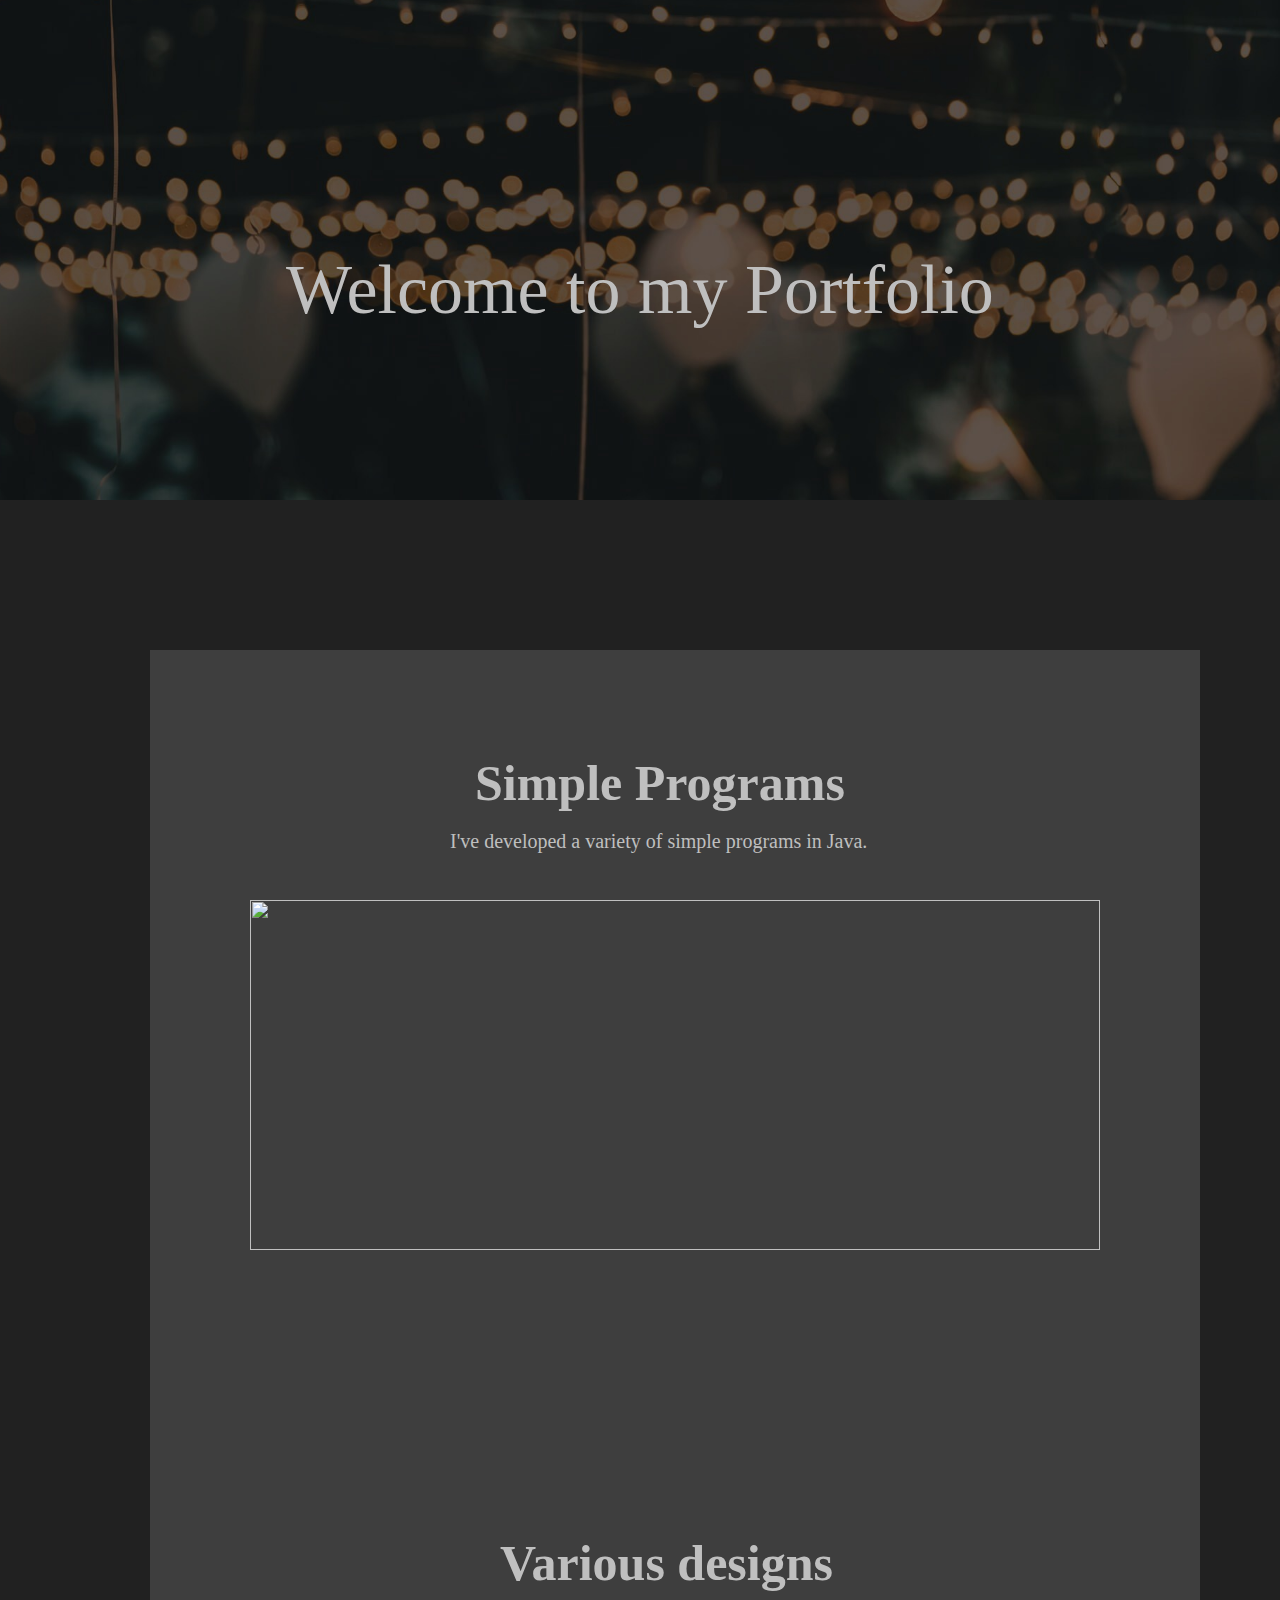
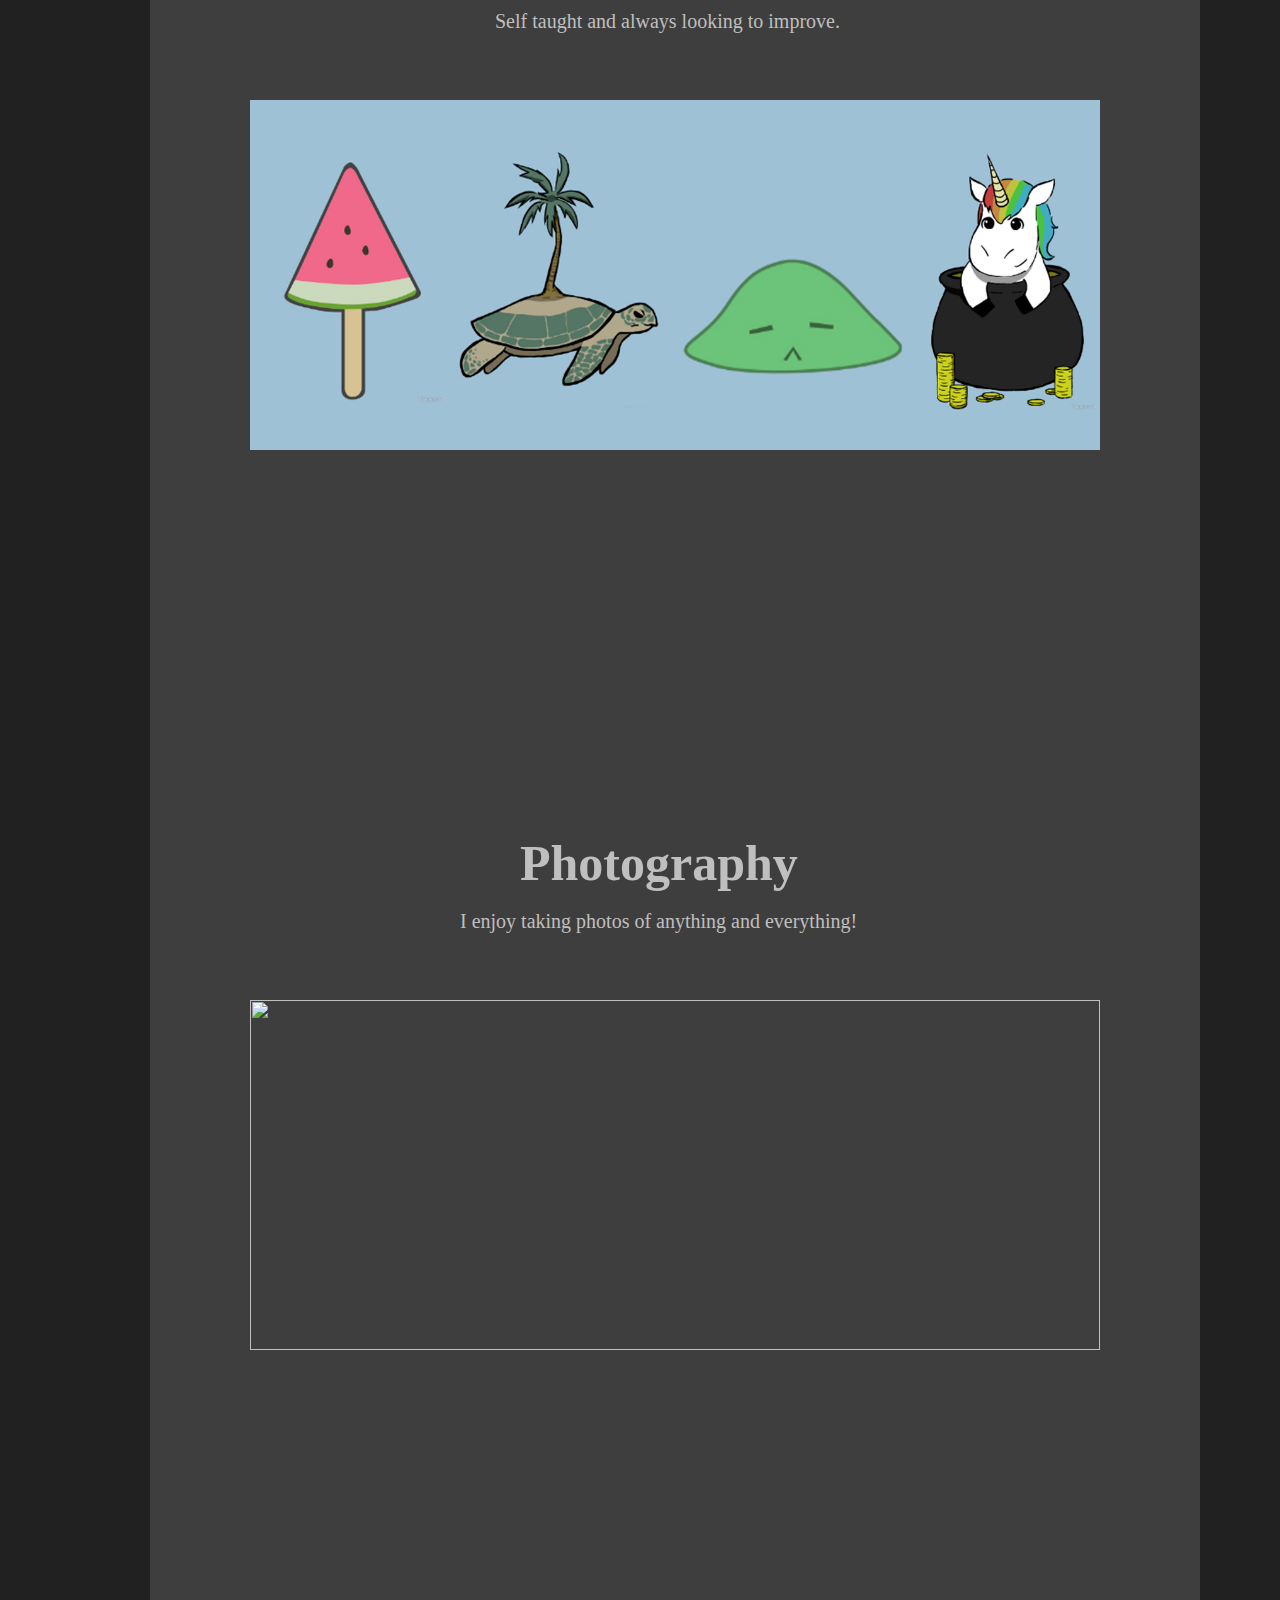
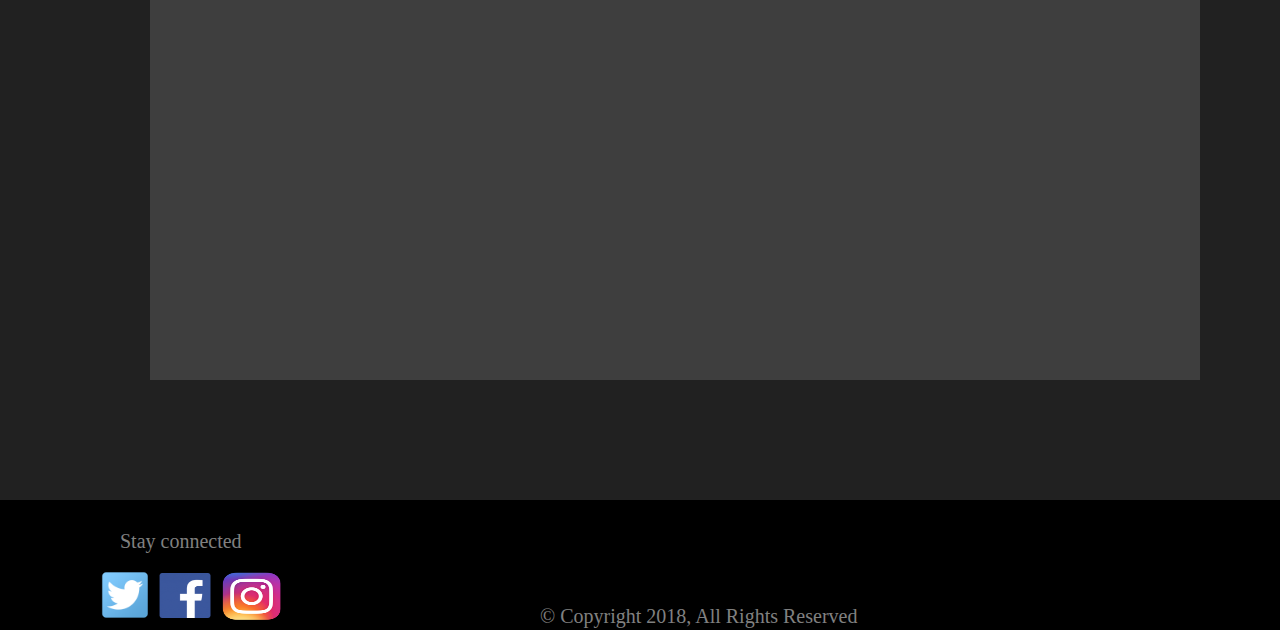
==== index.html @ 3b2b1d7b "Update index.html" ====
<html>
	<head>
		<link rel="stylesheet" href="styles.css">	
				<title>Sharjah Bechir Portfolio</title>
			
	</head>
	
		<style>
		.content {
		  max-width: 500px;
		  margin: auto;
		}
		</style>
			
		<body bgcolor="#212121">	
			
			<div class="bannerheader">
				<img src="images/banner.jpg" height="550px" width="1350px"</img>
				<ul class="whatever">
						   
					<li class="Home"><a href="index.html">Home</a></li>
				</ul>
			</div>				 
			</div>	
			
			<div class="bodybox"></div>
			
			<h1 class="homeh1">Simple Programs</h1>
				<p class="homep1">I've developed a variety of simple programs in Java.</p>		
						<div class="homeprogram_banner">
						<img src="images/program_banner.png" height="350px" width="850px"</img>
						</div>	
						
		
			<h1 class="homeh2">Various designs</h1>
				<p class="homep2">Self taught and always looking to improve.</p>
				<div class="homedesign_banner">
						<img src="images/design_banner.png" height="350px" width="850px"</img>
						</div>	
			
			<h1 class="homeh3">Photography</h1>
				<p class="homep3">I enjoy taking photos of anything and everything!</p>
				<div class="homephotography_banner">
						<img src="images/photography_banner.png" height="350px" width="850px"</img>
						</div>	
		
		
			<p class="homeheadertitle">Welcome to my Portfolio</p>
			
		</body>
			
		<footer>
			<div class="homebox1">
			</div>
			
			<div class="hometwitter">
				<a href="https://twitter.com/TheNekotomic"><img src="images/twitter.png" height="50px" width="50px"</img></a>
			</div>
			<div class="homefacebook">
				<a href="https://www.facebook.com/sharjahbechir"><img src="images/facebook.png" height="45px" width="90px"</img></a>
			</div>
			<div class="homeinstagram">
				<a href="https://www.instagram.com/ergotiggers/"><img src="images/instagram.png" height="53px" width="65px"</img></a>
			</div>
			<p class="homefooter1"> 
			Stay connected
			</p>
			<p class="homefooter2"> 
			© Copyright 2018, All Rights Reserved 
			</p>
		</footer>
			
		
</html>
---- styles.css ----
a:hover{	
text-decoration: #c1c1c1					
}
a:link {
text-decoration: #c1c1c1;
color: #c1c1c1;
}
a:visited {
text-decoration: #c1c1c1;
color: #c1c1c1;
}
a:active {
text-decoration: #c1c1c1;					
color: #ed9f38;	
}
.nav {
position: absolute;
top: 49px;
}
.headerh1{
color: #c1c1c1;
left: 800px;
top: 60px;
}
.bodybox{
position: absolute;
left:150px;
top:650px;
width:1050px;
height:2930px;
background-color:#3E3E3E ;
}
.whatever {
list-style-type: none;
float: left;
}
.MyPortfolio{
position: absolute;
left: 800px;
top: 30px;
font: 20px Georgia, serif;
}
.Home{
position: absolute;
left: 800px;
top: 30px;
font: 20px Georgia, serif;
}
.About{
position: absolute;
font: 20px Georgia, serif;
left: 920px;
top: 30px;
}
.Gallery{
position: absolute;
font: 20px Georgia, serif;
left: 1050px;
top: 30px;
}

.UC{
position: absolute;
font: 20px Georgia, serif;
left: 1200px;
top: 30px;
}
.homeheadertitle{
position: absolute;
left:286px;
top:180px;	
width:900px;
height:600px;
color: #BFBFBF;
font: 70px Georgia, serif;
}
.homeheadertitlebox{
position: absolute;
left:150px;
top:650px;
width:1050px;
height:2930px;
background-color:#212121;
}
.bannerheader{
position: absolute;
left:-10px;
top: -50px;
}
						/* START Home.html */
.homebodybox{
width: 300px;
height: 100px;
border: 1px solid black; 	
}
.homeh1{
position: absolute;
left:475px;
top:720;
font-size: 50px;
color: #BFBFBF;
}
.homep1{
position: absolute;
left:450px;
top:810px;	
height:600px;
font-size: 20px;
color: #BFBFBF;
}
.homeprogram_banner{
position:absolute;
left:250px;
top:900px;	
}
.homeh2{
position: absolute;
left:500px;
top:1500;
font-size: 50px;
color: #BFBFBF;
}
.homep2{
position: absolute;
left:495px;
top:1590;
font-size: 20px;
color: #BFBFBF;
}
.homedesign_banner{
position:absolute;
left:250px;
top:1700px;	
}
.homeh3{
position: absolute;
left:520px;
width: 300px;
top:2400px;
font-size: 50px;
color: #BFBFBF;
}
.homep3{
position: absolute;
left:460px;
width:500px;
top:2490px;
font-size: 20px;
color: #BFBFBF;
}
.homephotography_banner{
position:absolute;
left:250px;
top:2600px;
}
					/* END Home.html */
					
				
					/*START Homefooter*/
.homefooter1{
color: grey;
position: absolute;
left:120px;
top:3710px;
font: 20px Georgia, serif;
}
.homefooter2{
color: grey;
position: absolute;
left:540px;
top:3785px;
font: 20px Georgia, serif;
}
.homebox1{
position: absolute;
left:0px;
top:3700px;
width:1350px;
height:130px;
background-color:#000000;
}
.hometwitter{
position: absolute;
left:100px;
top:3770px;	
}
.homefacebook{
position: absolute;
left:140px;
top:3773px;	
}
.homeinstagram{
position: absolute;
left:220px;
top:3770px;	
}
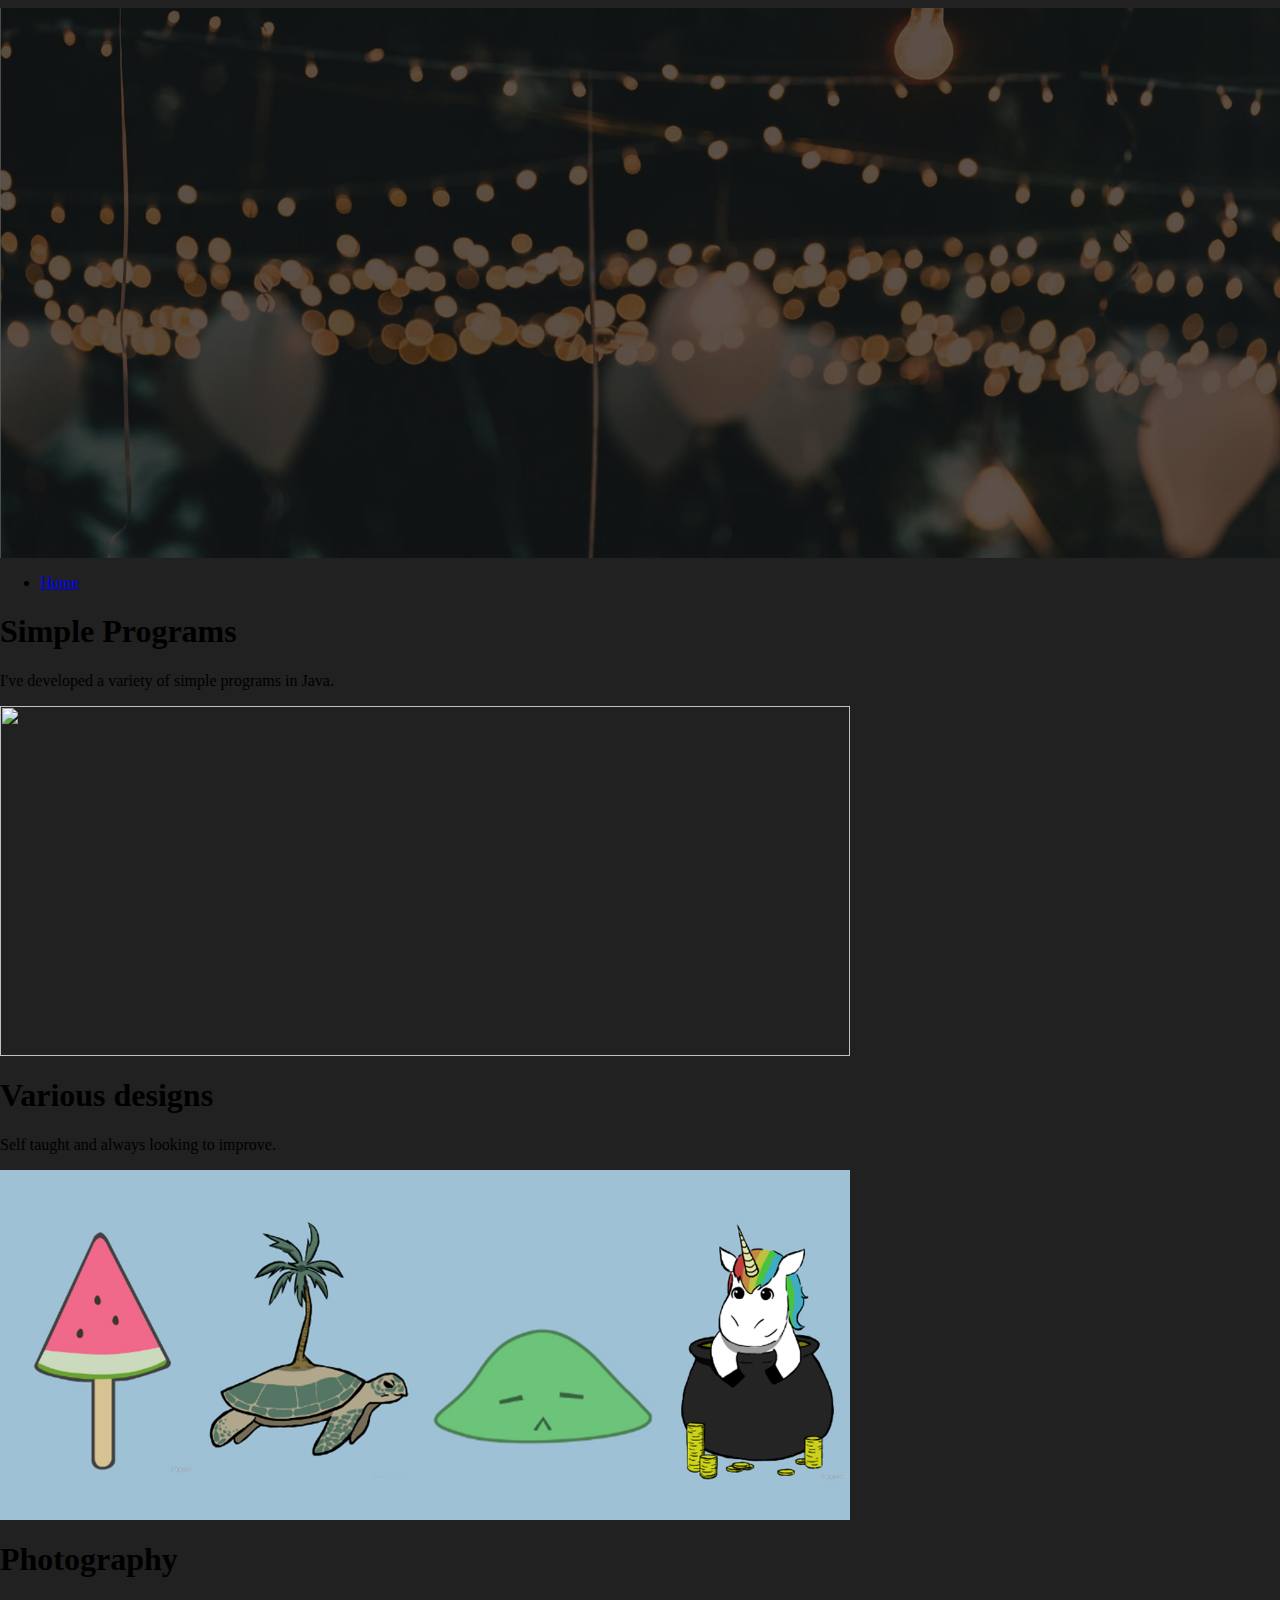
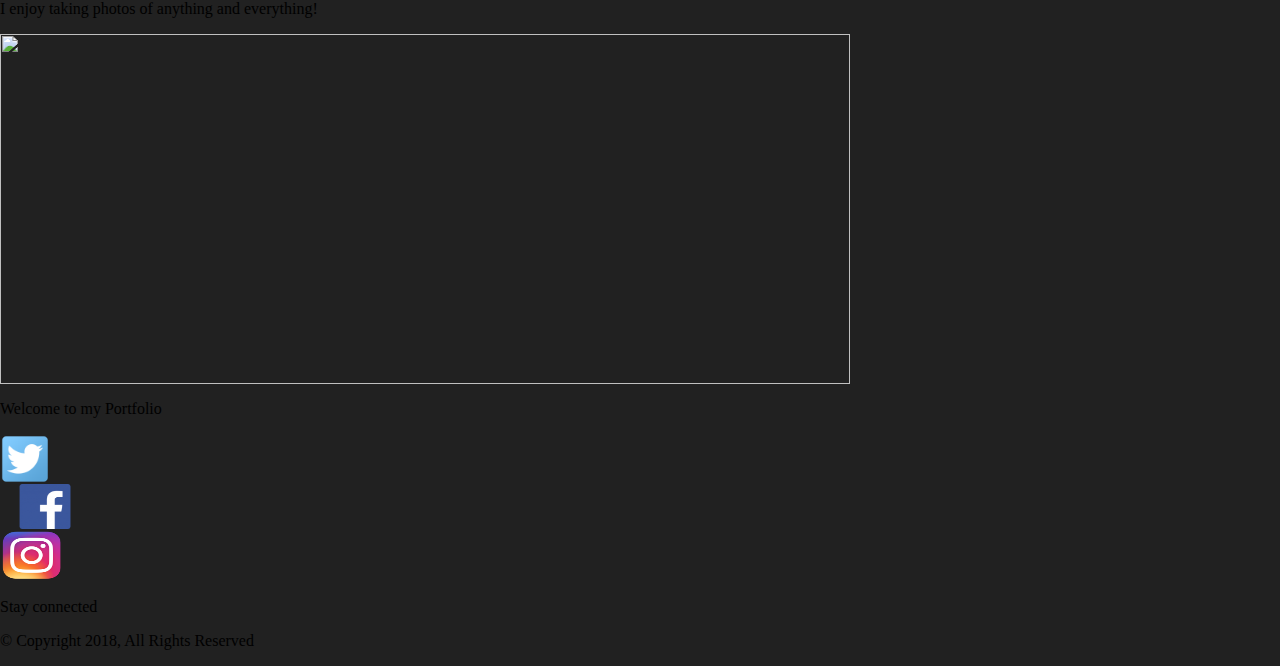
==== commit e702048f: "Update index.html" ====
--- a/index.html
+++ b/index.html
@@ -1,14 +1,13 @@
 <html>
 	<head>
-		<link rel="stylesheet" href="styles.css">	
 				<title>Sharjah Bechir Portfolio</title>
 			
 	</head>
 	
 		<style>
-		.content {
-		  max-width: 500px;
-		  margin: auto;
+		body {
+		  margin-left: auto;
+		  margin-right: auto;
 		}
 		</style>
 			
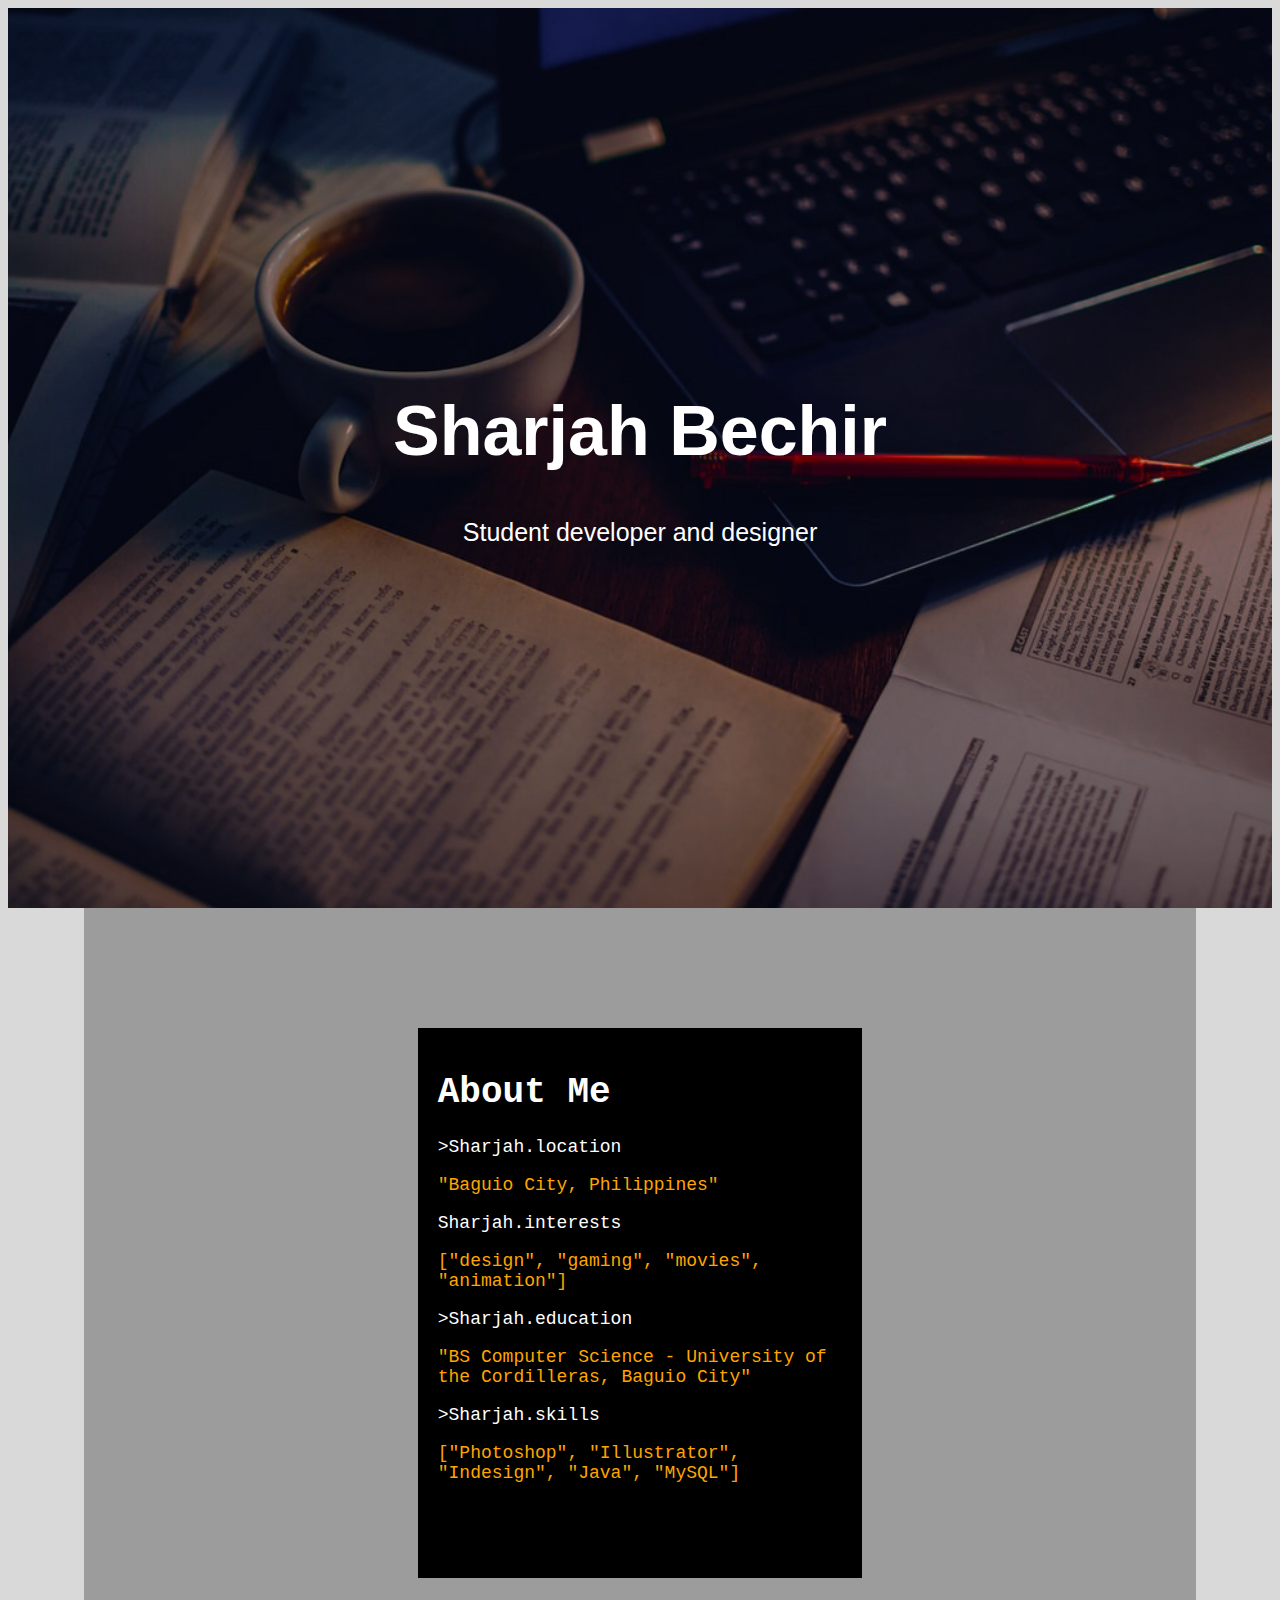
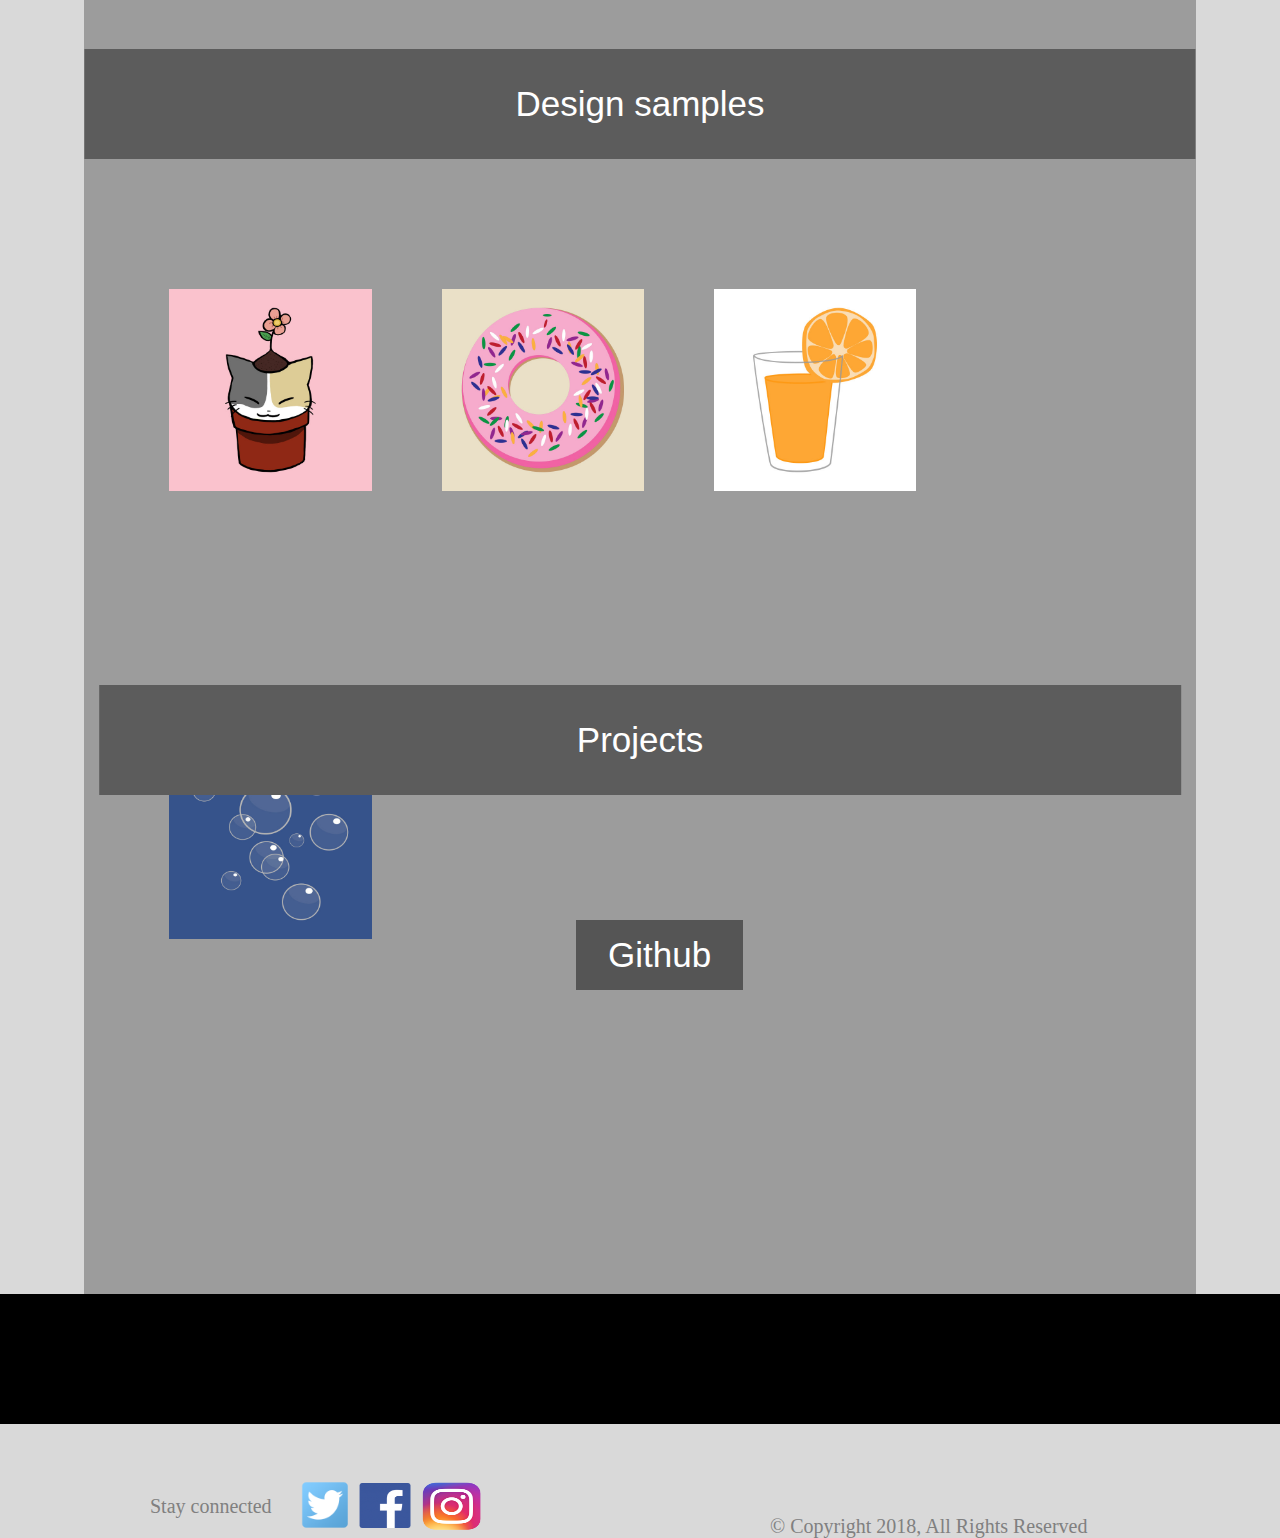
==== commit e8747a01: "Update index.html" ====
--- a/index.html
+++ b/index.html
@@ -1,53 +1,73 @@
 <html>
 	<head>
-				<title>Sharjah Bechir Portfolio</title>
+		<link rel="stylesheet" href="styles.css">	
+		<title>Sharjah Bechir Portfolio</title>
 			
-	</head>
+	</head>	
 	
-		<style>
-		body {
-		  margin-left: auto;
-		  margin-right: auto;
-		}
-		</style>
+		<body>
+			<div class="banner-image">
+				<div class="banner-text">
+					<h1> Sharjah Bechir </h1>
+						<div class="banner-subtext">
+							<p>Student developer and designer</p>
+						</div>
+				</div>				 	
+			</div>
 			
-		<body bgcolor="#212121">	
+			<div class="box">	
+		
+				<div class="outer-container">
+					<div class="inner-container">
+							<h1> About Me </h1>
+								<p> >Sharjah.location </p>
+									<div class="inner-container-text">
+										<p>"Baguio City, Philippines"</p>
+									</div>
+					
+								<p>Sharjah.interests</p>
+									<div class="inner-container-text">
+									<p>["design", "gaming", "movies", "animation"]</p>
+									</div>
+					
+								<p>>Sharjah.education</p>
+									<div class="inner-container-text">
+									<p>"BS Computer Science - University of the Cordilleras, Baguio City"</p>
+									</div>
+								<p>>Sharjah.skills</p>
+									<div class="inner-container-text">
+									<p>["Photoshop", "Illustrator", "Indesign", "Java", "MySQL"]</p>
+									</div>
+					</div>
+				</div>
+		
+				<div class="designs-top">
+						<p>Design samples</p>
+				</div>
+				
+				<div class="column">
+						<img src="images/cat.jpg" alt="Snow" style="width:100%">
+					</div>
+					<div class="column">
+						<img src="images/donut.jpg" alt="Forest" style="width:100%">
+					</div>
+					<div class="column">
+						<img src="images/juice.jpg" alt="Mountains" style="width:100%">
+					</div>
+					<div class="column">
+						<img src="images/bubbles.jpg" alt="Mountains" style="width:100%">
+					</div>		
+				</div>
+			</div>
 			
-			<div class="bannerheader">
-				<img src="images/banner.jpg" height="550px" width="1350px"</img>
-				<ul class="whatever">
-						   
-					<li class="Home"><a href="index.html">Home</a></li>
-				</ul>
-			</div>				 
-			</div>	
+			<div class="projects-top">
+				<p>Projects</p>						
+			</div>
 			
-			<div class="bodybox"></div>
-			
-			<h1 class="homeh1">Simple Programs</h1>
-				<p class="homep1">I've developed a variety of simple programs in Java.</p>		
-						<div class="homeprogram_banner">
-						<img src="images/program_banner.png" height="350px" width="850px"</img>
-						</div>	
-						
+				<button class ="link"  type="button" onclick="window.location.href = 'https://github.com/SharjahBechir';"> Github </button>
+
+		</body>
 		
-			<h1 class="homeh2">Various designs</h1>
-				<p class="homep2">Self taught and always looking to improve.</p>
-				<div class="homedesign_banner">
-						<img src="images/design_banner.png" height="350px" width="850px"</img>
-						</div>	
-			
-			<h1 class="homeh3">Photography</h1>
-				<p class="homep3">I enjoy taking photos of anything and everything!</p>
-				<div class="homephotography_banner">
-						<img src="images/photography_banner.png" height="350px" width="850px"</img>
-						</div>	
-		
-		
-			<p class="homeheadertitle">Welcome to my Portfolio</p>
-			
-		</body>
-			
 		<footer>
 			<div class="homebox1">
 			</div>
@@ -68,6 +88,7 @@
 			© Copyright 2018, All Rights Reserved 
 			</p>
 		</footer>
-			
 		
 </html>
+		
+			
--- a/styles.css
+++ b/styles.css
@@ -0,0 +1,142 @@
+body, html {
+    height: 100%;
+	background-color: #d9d9d9;
+	font-family: sans-serif;
+	
+}
+.banner-image{ 
+	background-image:linear-gradient(rgba(0, 0, 0, 0.2), rgba(0, 0, 0, 0.2)), url("images/banner.jpg");
+	height: 100%;
+	width: 100%;
+	background-position: center;
+	background-repeat: no-repeat;
+	background-size: cover;
+	position: relative;
+}
+.banner-text{
+  text-align: center;
+  position: absolute;
+  top: 50%;
+  left: 50%;
+  font-size: 35px;
+  transform: translate(-50%, -50%);
+  color: white;
+}
+.banner-subtext{
+	font-size: 25px;
+}
+
+.outer-container{
+	margin: auto;
+	width: 80%;
+	height: 100%;
+	padding: 70px;
+}
+.inner-container{
+	position: relative;
+	margin: auto;
+	width: 50%;
+	height: 27%;
+	padding: 20px;
+	background-color: black;
+	font-size: 18px;
+	font-family:monospace;
+	color: white;	
+}
+.inner-container-text{
+	color: orange;
+}
+.box{
+	position: relative;
+	margin: auto;
+	width: 80%;
+	height: 210%;
+	padding: 50px;
+	background-color: #9c9c9c;
+	color: white;;
+}
+.designs-top{
+	position: relative;
+	margin: auto;
+	width: 100%;
+	background-color: #5c5c5c;
+	text-align: center;
+	position: absolute;
+	top: 40%;
+	left: 50%;
+	font-size: 35px;
+	transform: translate(-50%, -50%);
+	color: white;
+}
+.column {
+  position: relative;
+  bottom: 60%;
+  height: 20%;
+  width: 20%;
+  float: left;
+  padding: 35px;
+}
+.projects-top{
+	position: relative;
+	margin: auto;
+	width: 84.5%;
+	background-color: #5c5c5c;
+	text-align: center;
+	position: absolute;
+	top: 260%;
+	left: 50%;
+	font-size: 35px;
+	transform: translate(-50%, -50%);
+	color: white;
+}
+.link{
+	position: absolute;
+	margin: auto;
+	background-color: #555555;
+	border: none;
+	color: white;	
+	padding: 15px 32px;
+	text-align: center;
+	text-decoration: none;
+	display: inline-block;
+	top: 280%;
+	left: 45%;
+	font-size: 35px;
+}
+.homefooter1{
+color: grey;
+position: absolute;
+left:150px;
+top:3075px;
+font: 20px Georgia, serif;
+}
+.homefooter2{
+color: grey;
+position: absolute;
+left:770px;
+top:3095px;
+font: 20px Georgia, serif;
+}
+.homebox1{
+position: absolute;
+left:0px;
+top: 321.5%;
+width:100%;
+height:130px;
+background-color:#000000;
+}
+.hometwitter{
+position: absolute;
+left:300px;
+top:3080px;	
+}
+.homefacebook{
+position: absolute;
+left:340px;
+top:3083px;		
+}
+.homeinstagram{
+position: absolute;
+left:420px;
+top:3080px;	
+}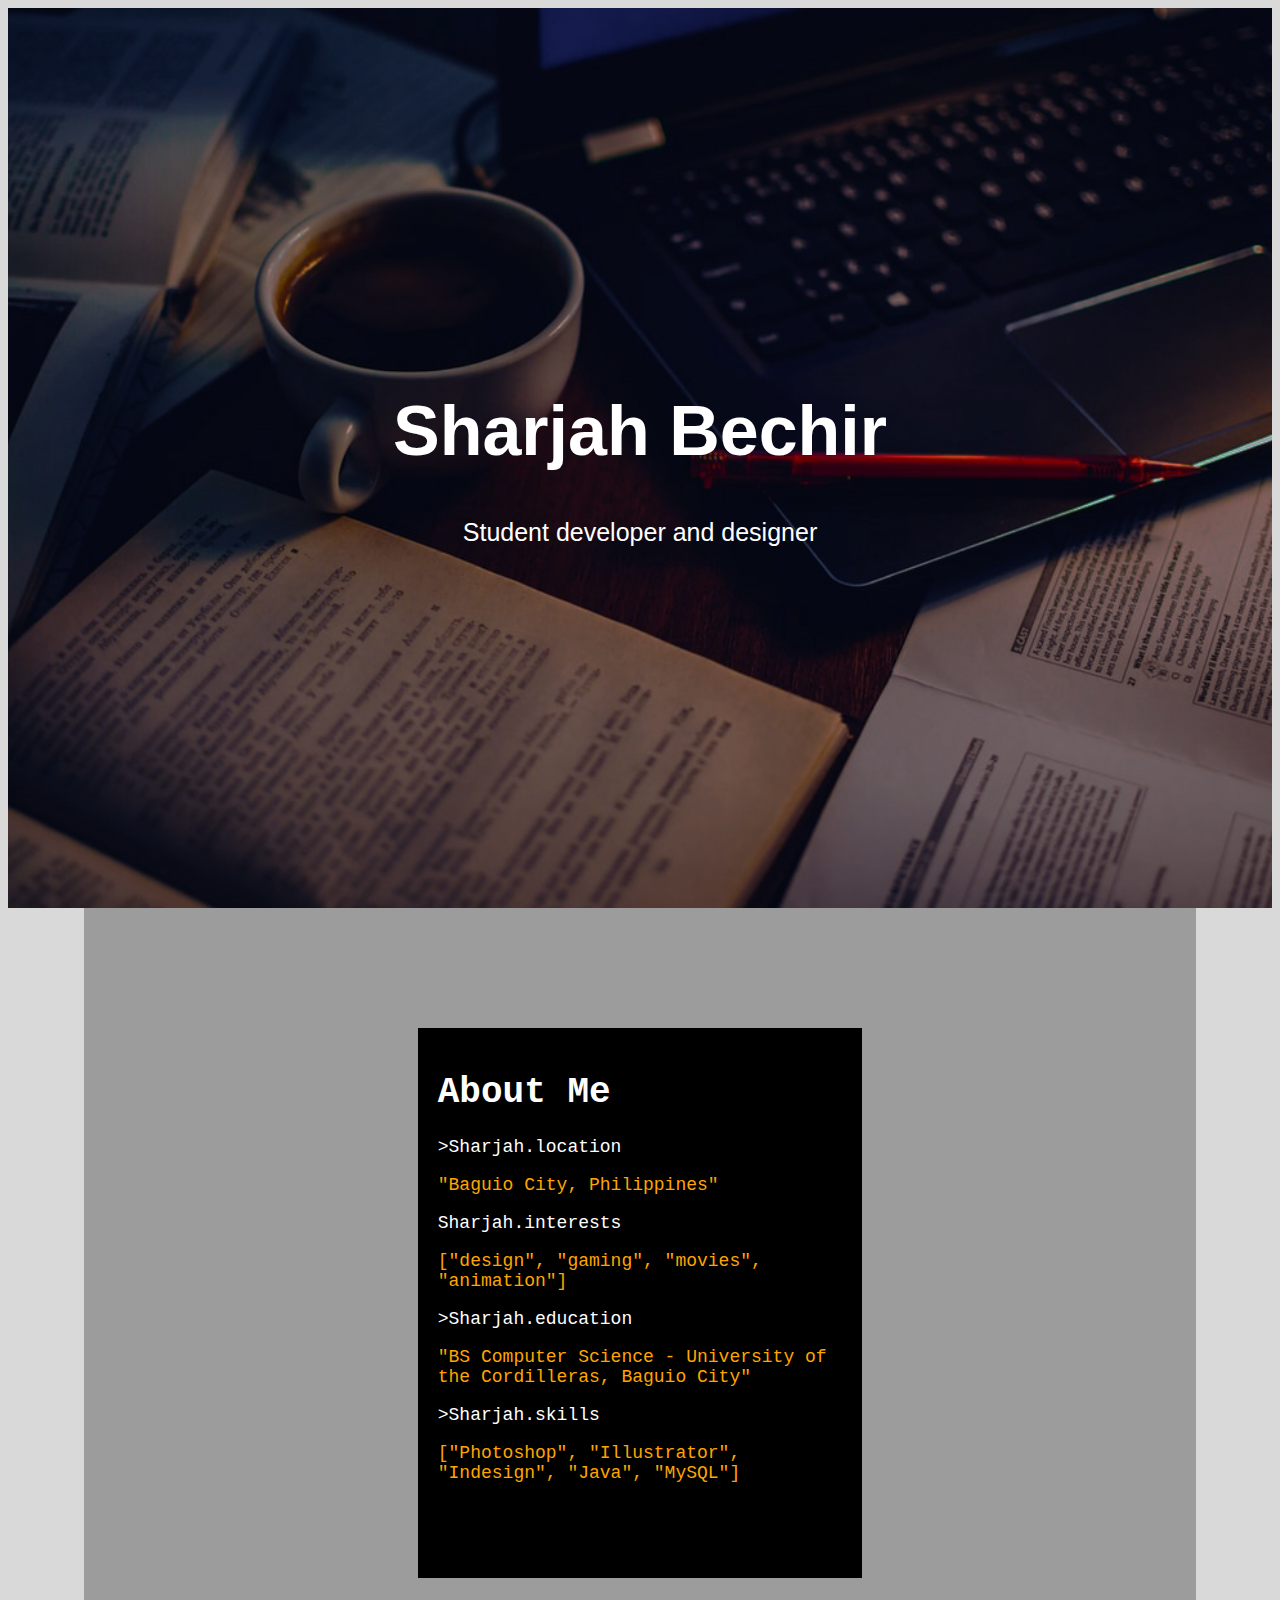
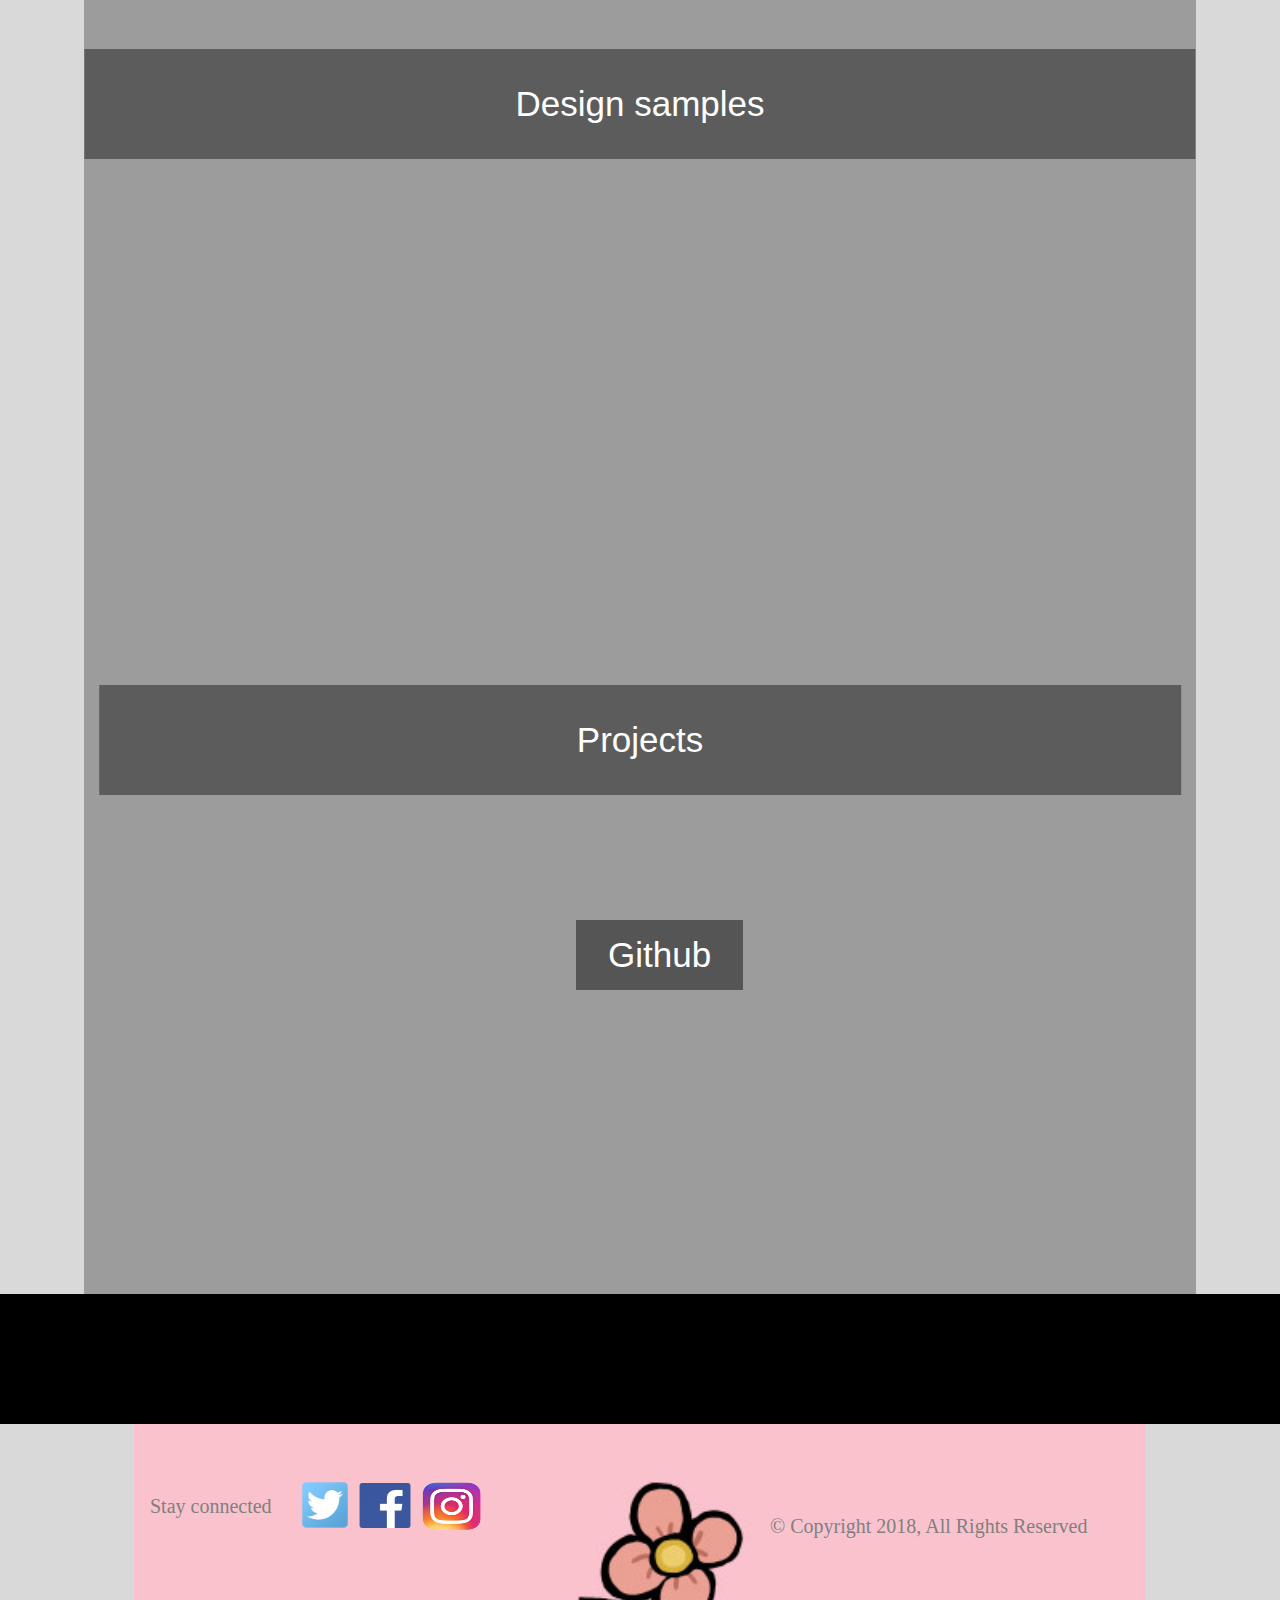
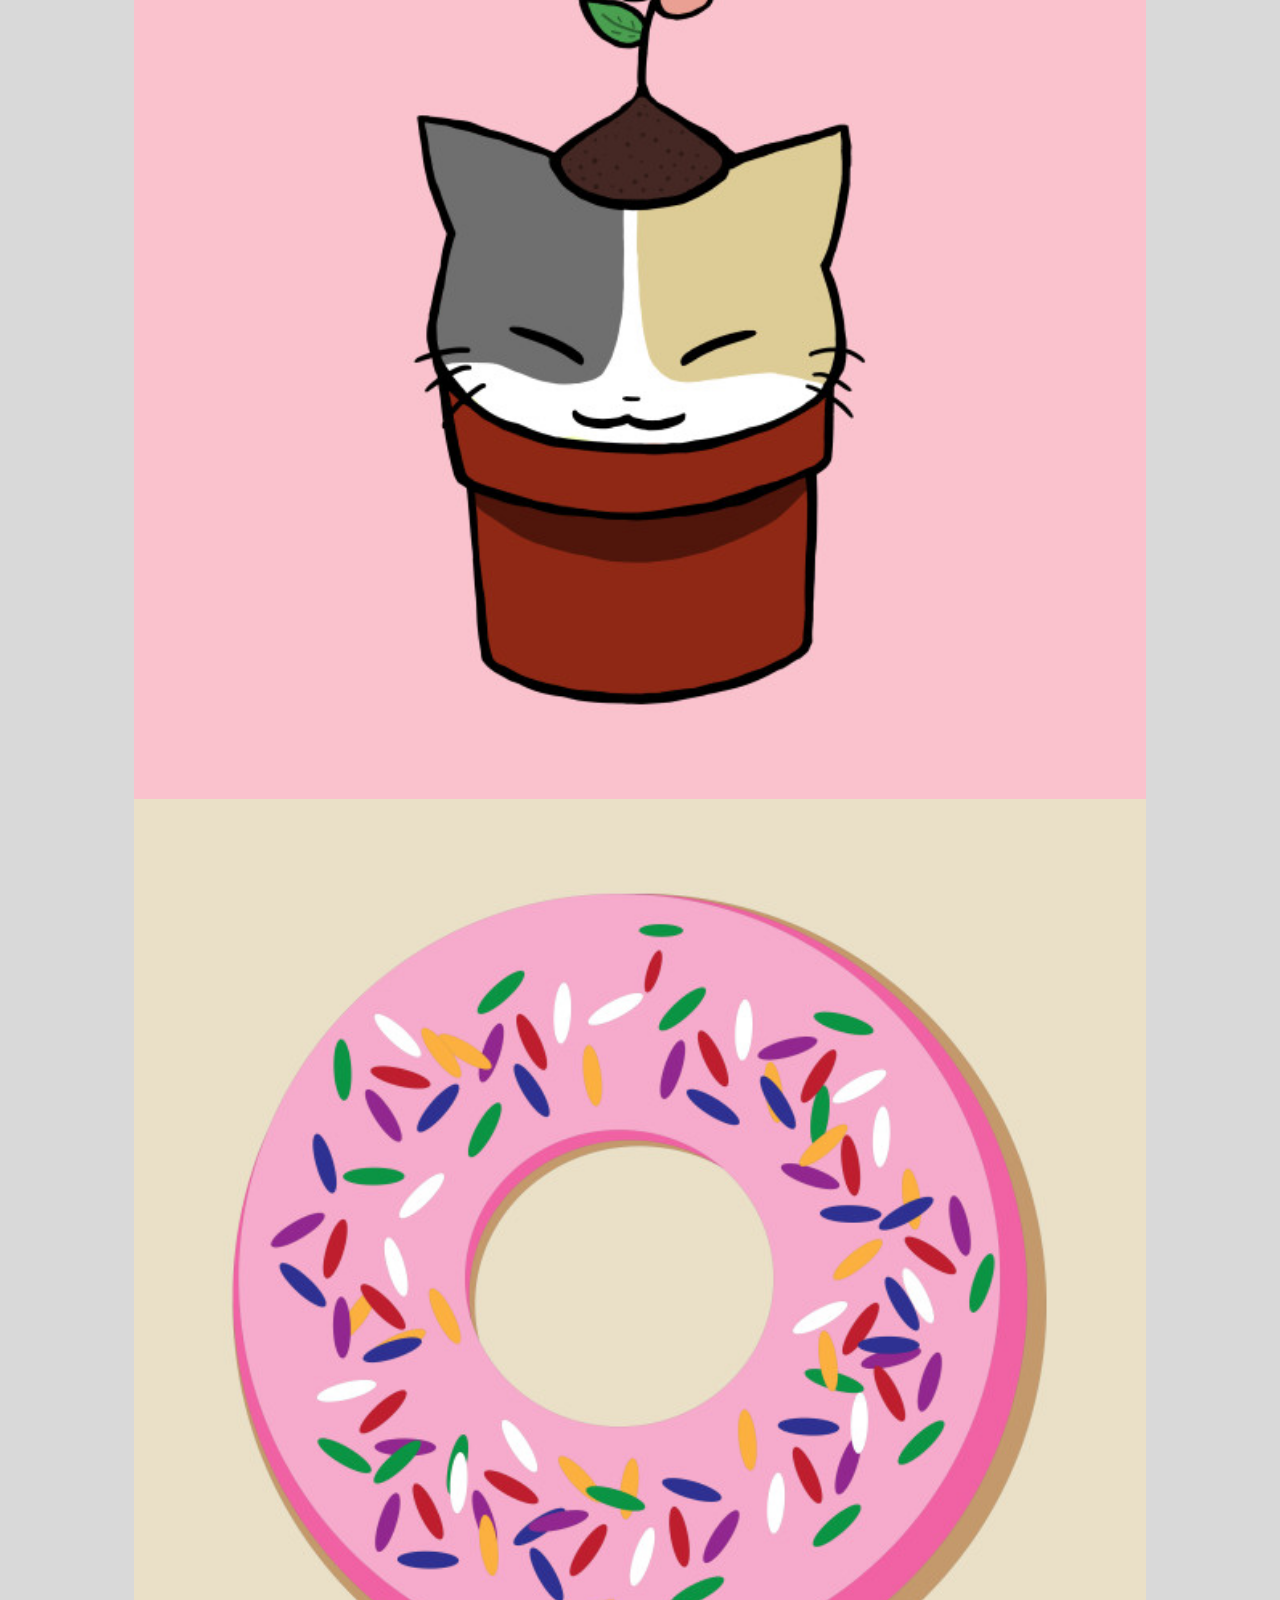
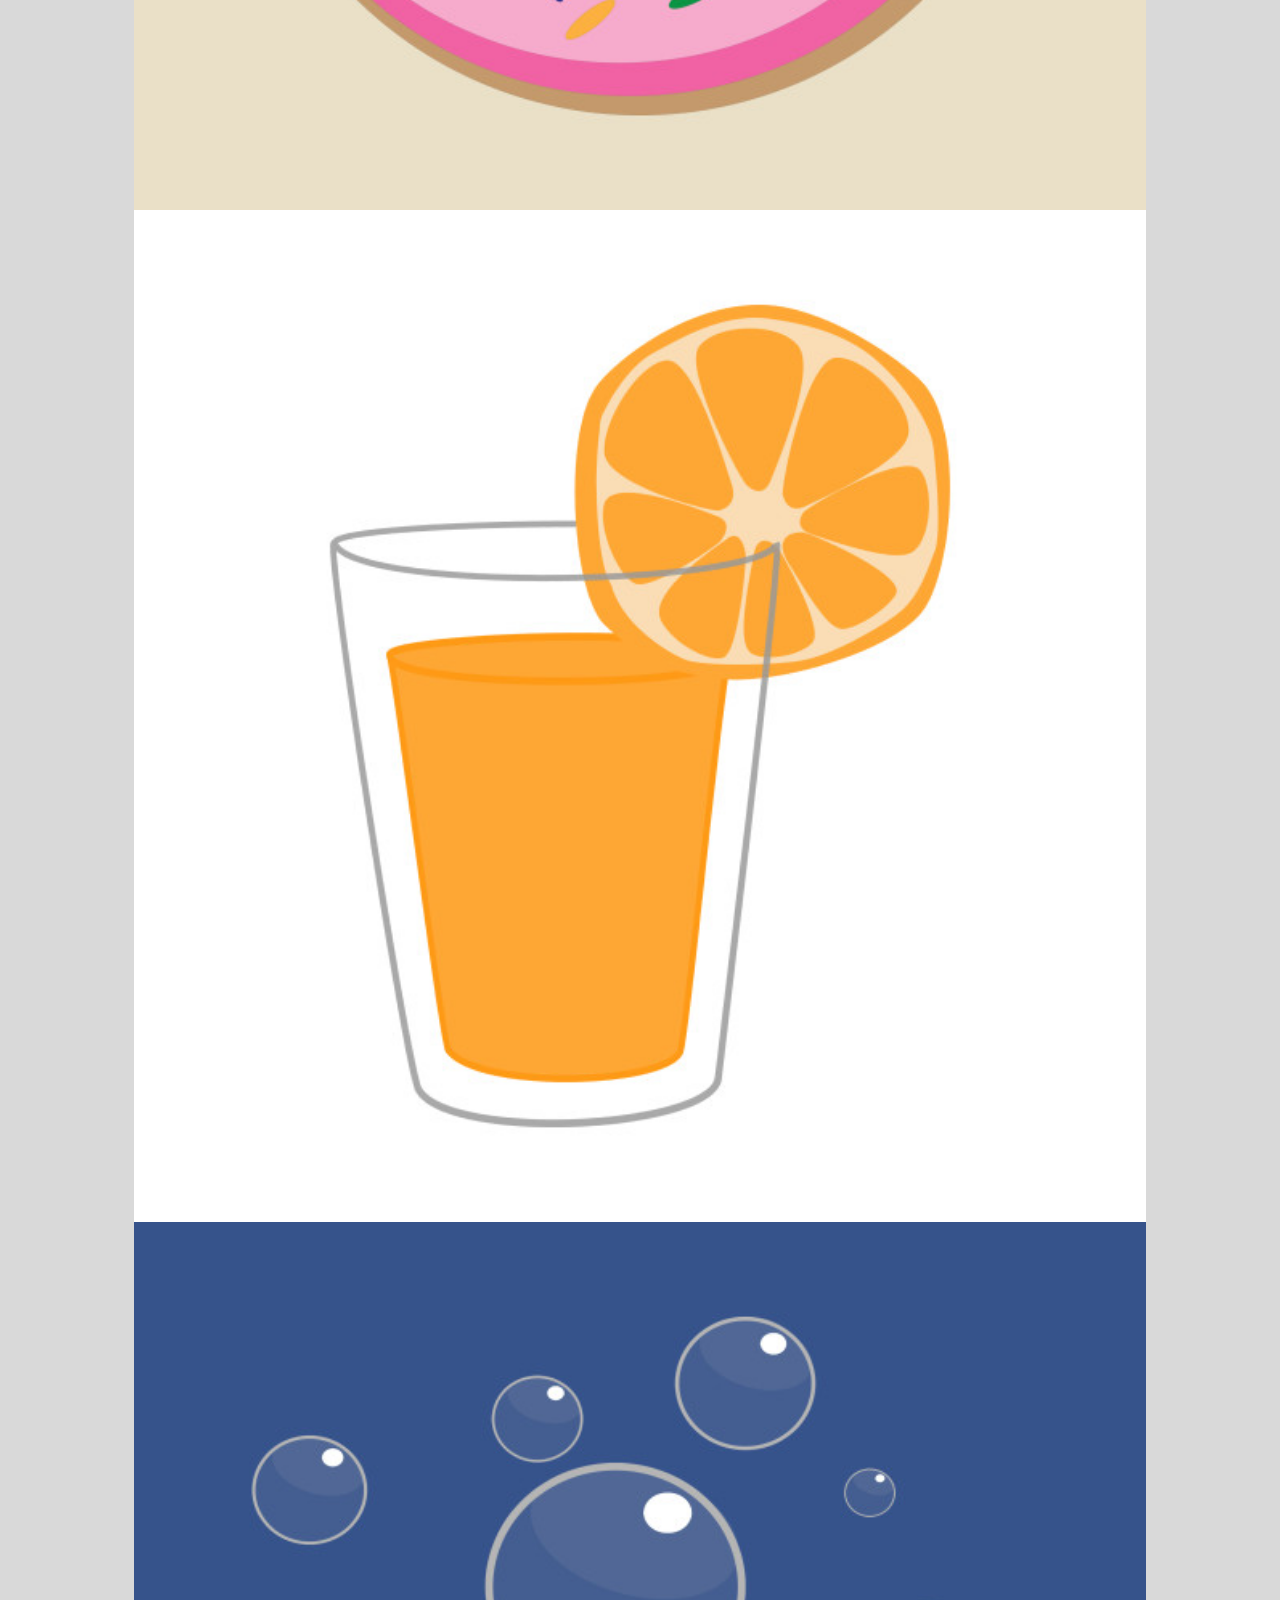
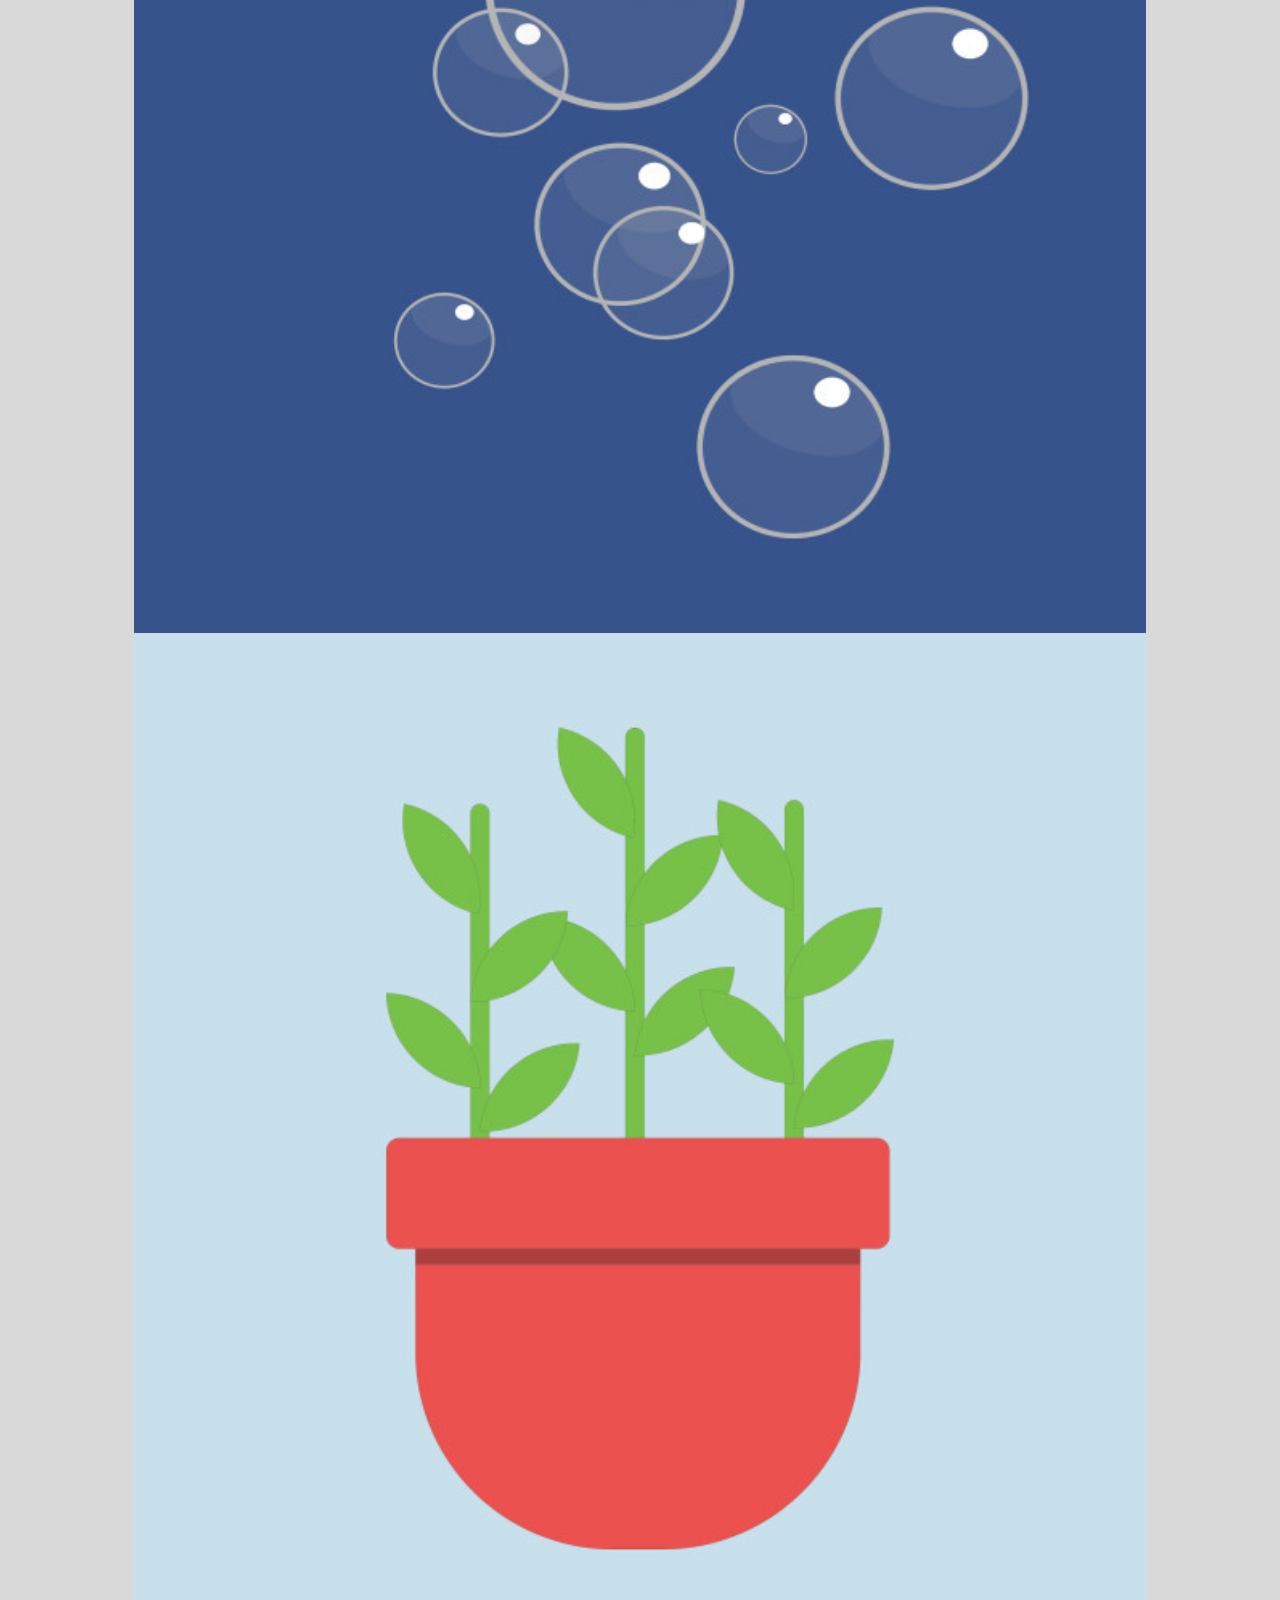
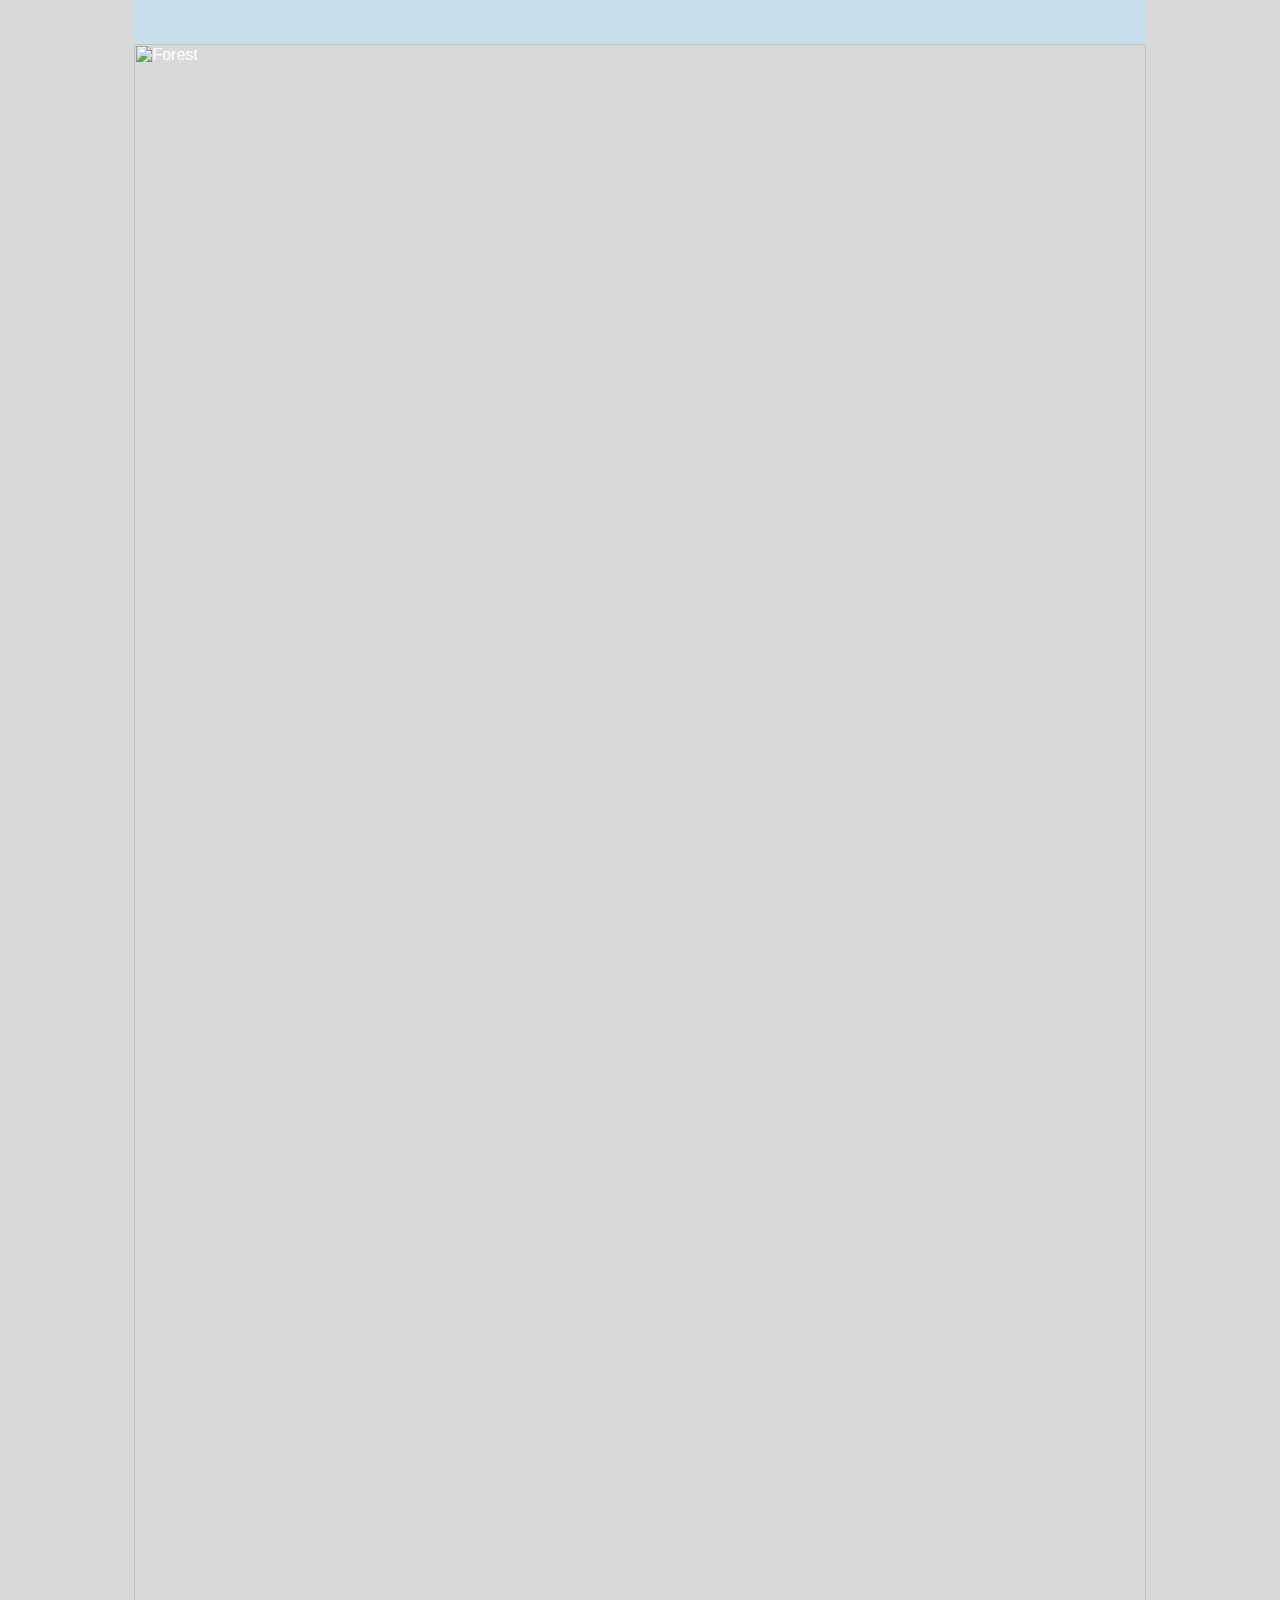
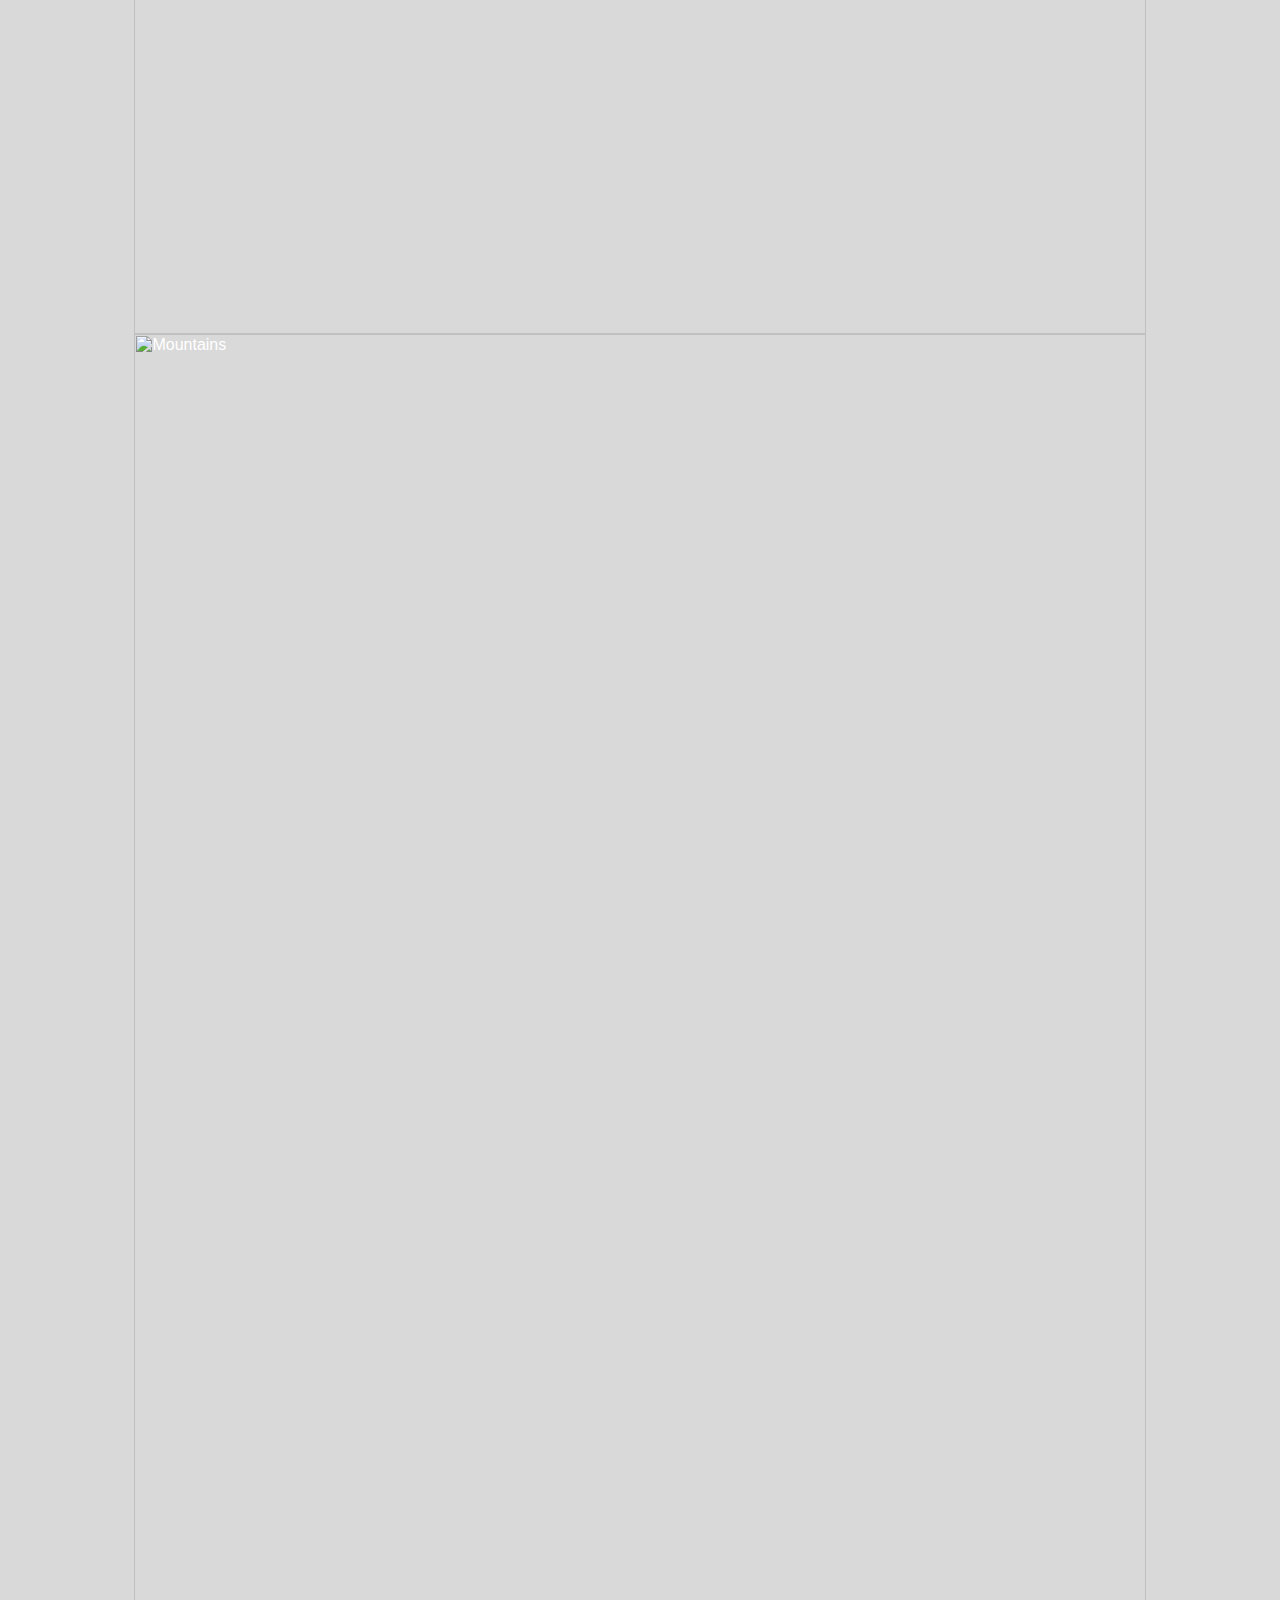
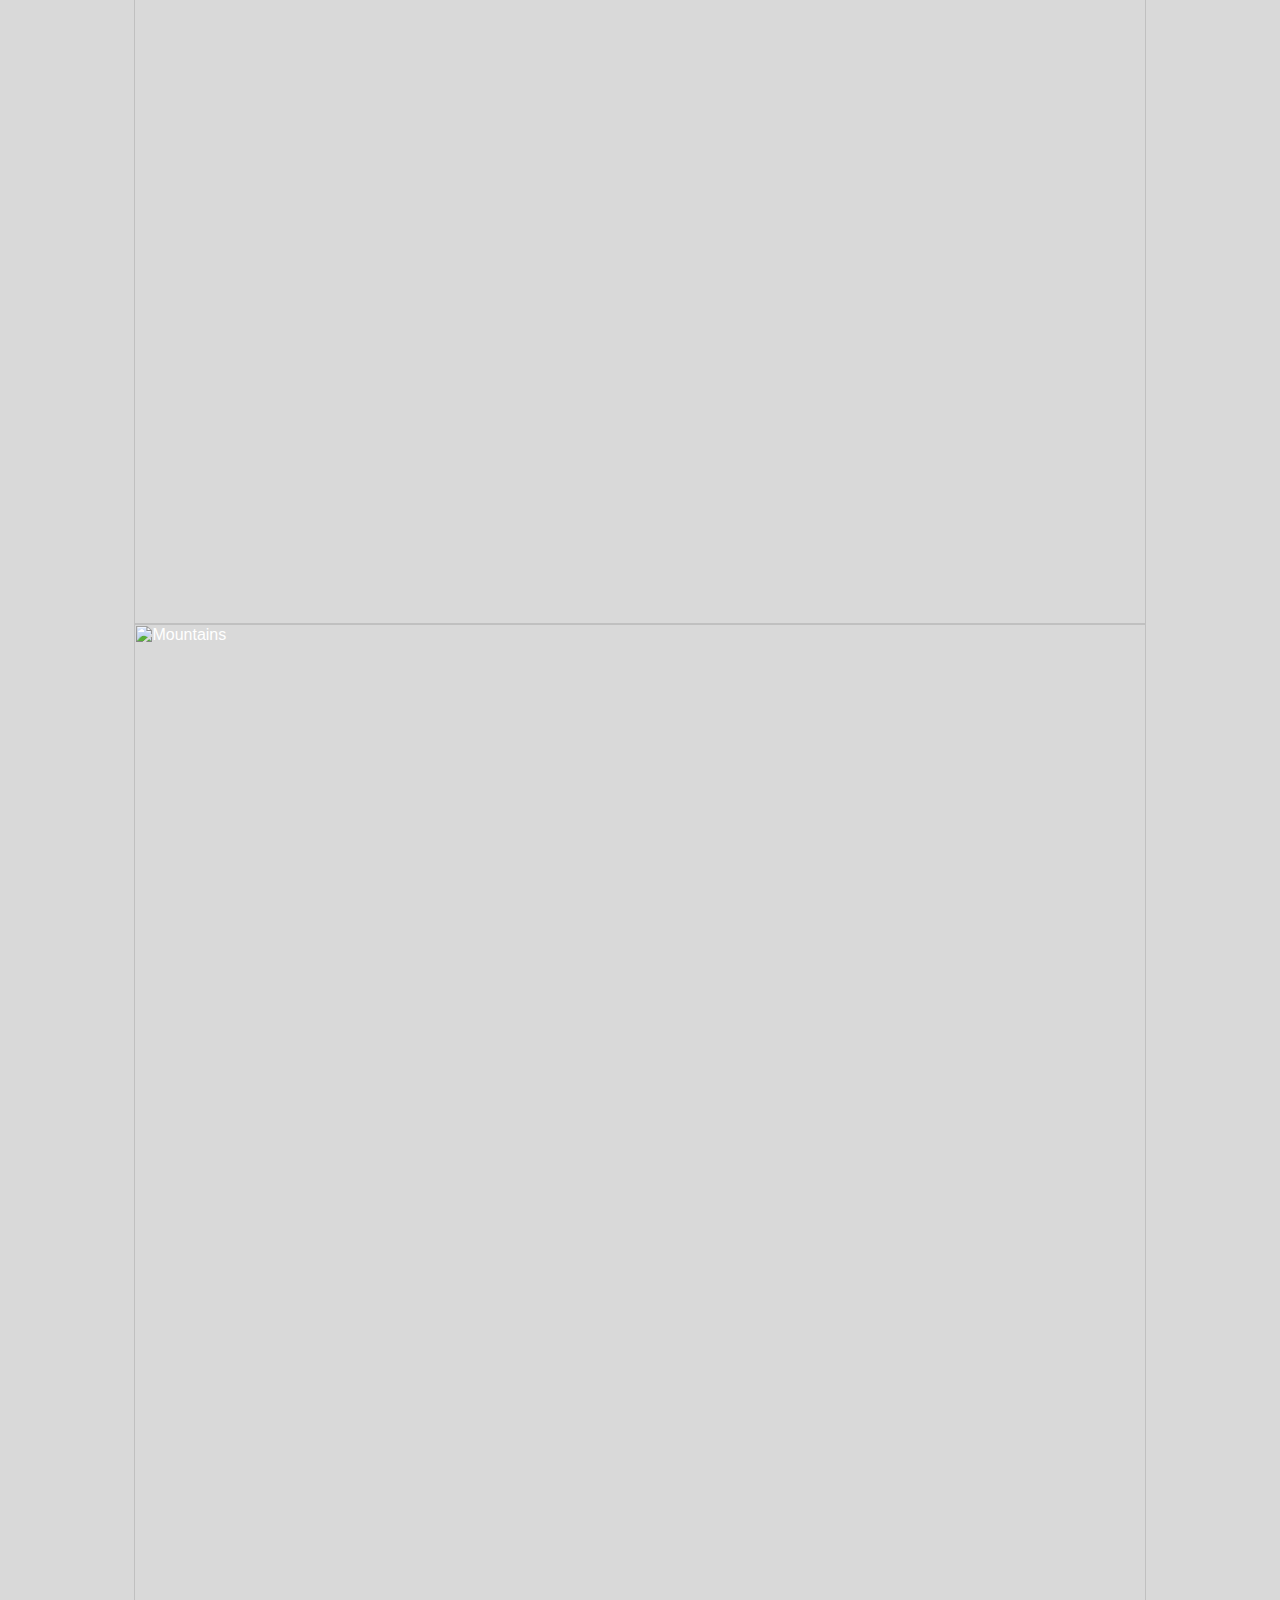
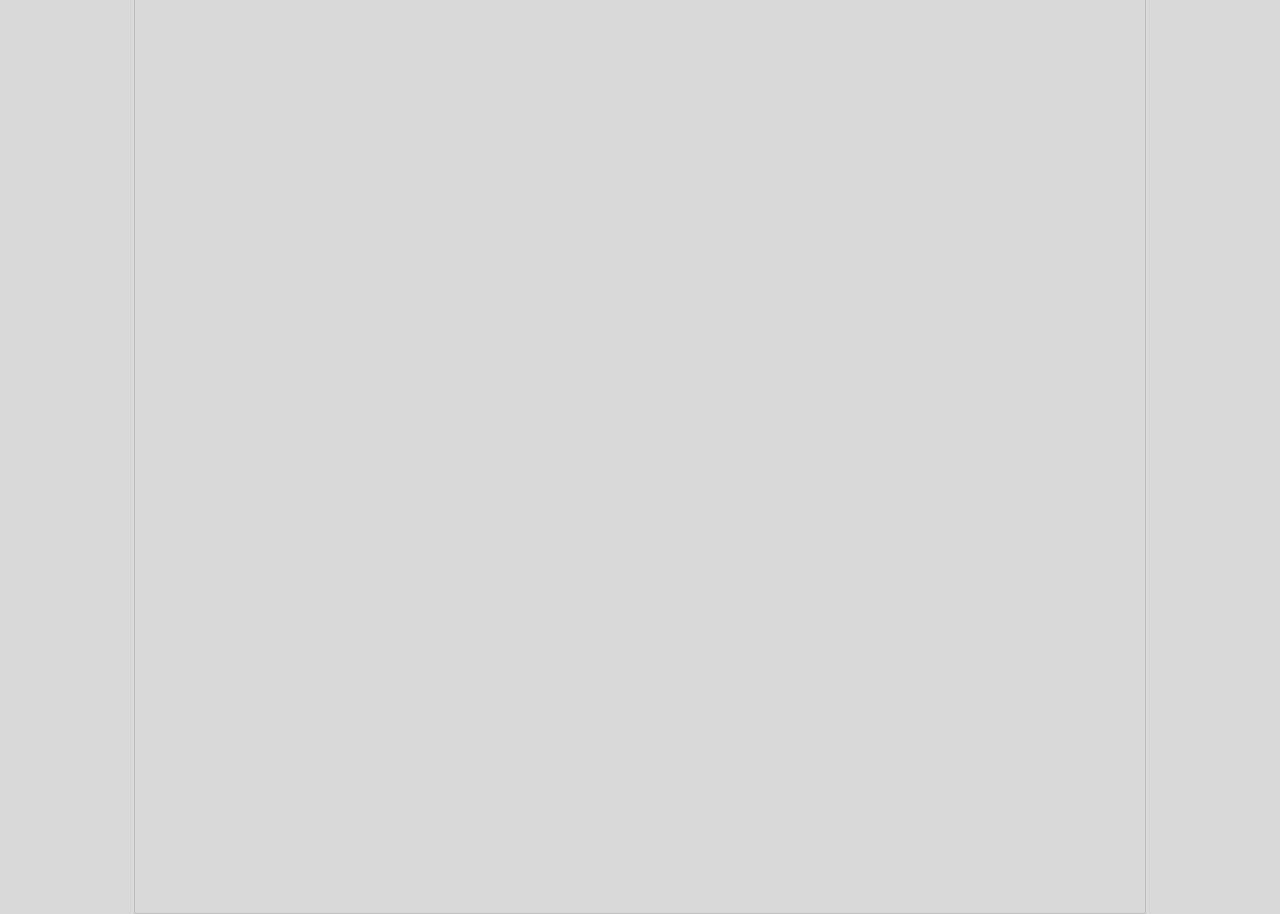
==== commit 98ccd08c: "Update index.html" ====
--- a/index.html
+++ b/index.html
@@ -45,18 +45,33 @@
 						<p>Design samples</p>
 				</div>
 				
-				<div class="column">
+				<div class="column1">
 						<img src="images/cat.jpg" alt="Snow" style="width:100%">
 					</div>
-					<div class="column">
+					<div class="column1">
 						<img src="images/donut.jpg" alt="Forest" style="width:100%">
 					</div>
-					<div class="column">
+					<div class="column1">
 						<img src="images/juice.jpg" alt="Mountains" style="width:100%">
 					</div>
-					<div class="column">
+					<div class="column1">
 						<img src="images/bubbles.jpg" alt="Mountains" style="width:100%">
-					</div>		
+					</div>
+					
+				<div class="column2">
+						<img src="images/plant.jpg" alt="Snow" style="width:100%">
+					</div>
+					<div class="column2">
+						<img src="images/sea.jpg" alt="Forest" style="width:100%">
+					</div>
+					<div class="column2">
+						<img src="images/turtle.jpg" alt="Mountains" style="width:100%">
+					</div>
+					<div class="column2">
+						<img src="images/mug.jpg" alt="Mountains" style="width:100%">
+					</div>	
+				
+					
 				</div>
 			</div>
 			
@@ -65,6 +80,14 @@
 			</div>
 			
 				<button class ="link"  type="button" onclick="window.location.href = 'https://github.com/SharjahBechir';"> Github </button>
+			
+			<div class="contact-top">
+				<p>Contact</p>						
+			</div>
+			
+			<div class="contact-text">
+				<p> Email: sharjahbechir@gmail.com </p>
+			</div>
 
 		</body>
 		
